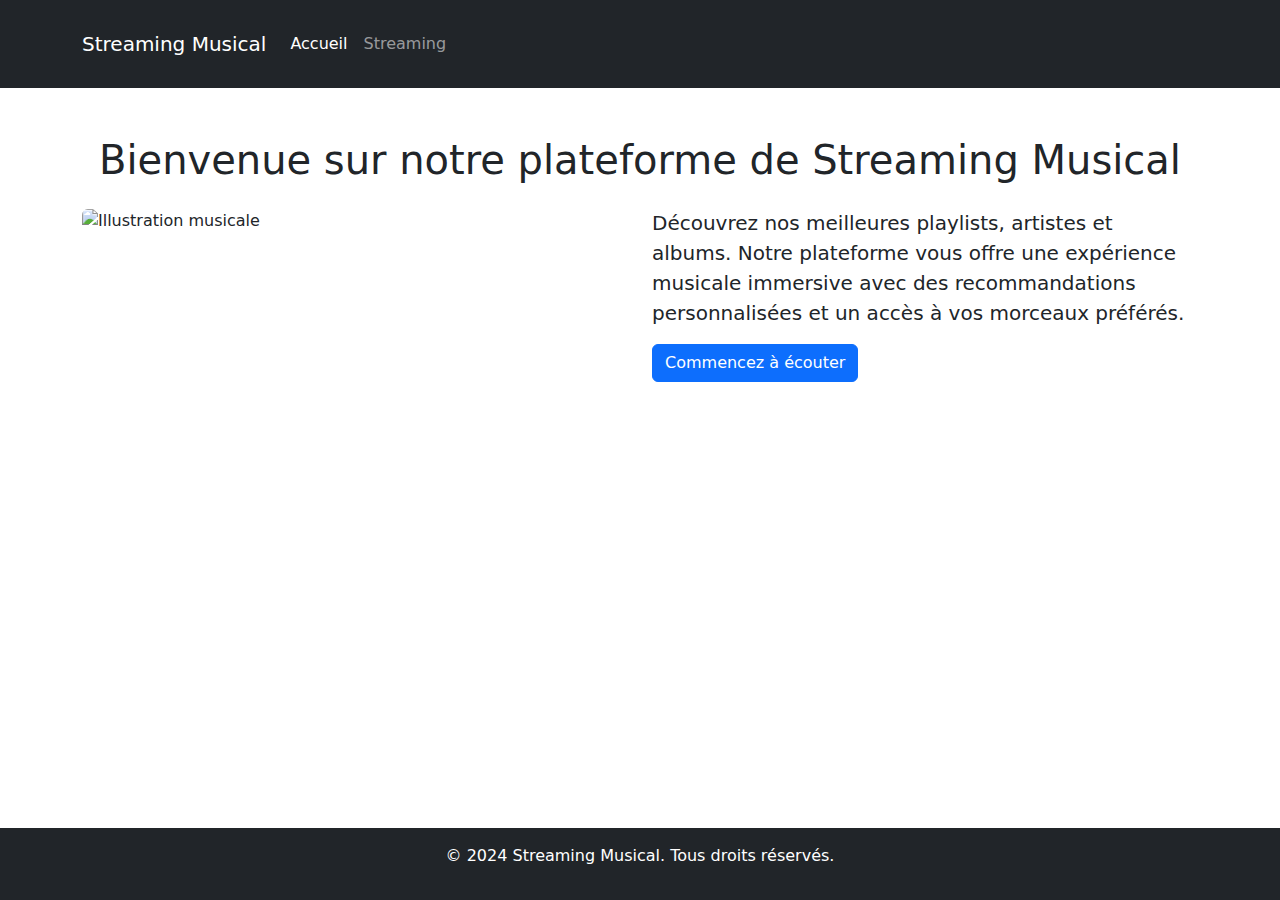
==== index.html @ b49d5417 "sav3" ====
<!DOCTYPE html>
<html lang="fr">

<head>
    <meta charset="UTF-8">
    <meta name="viewport" content="width=device-width, initial-scale=1.0">
    <title>Accueil - Streaming Musical</title>
    <link href="https://cdn.jsdelivr.net/npm/bootstrap@5.3.0/dist/css/bootstrap.min.css" rel="stylesheet">
    <link rel="stylesheet" href="/assets/css/style.css">
   <script src="https://cdn.jsdelivr.net/npm/bootstrap@5.3.0/dist/js/bootstrap.bundle.min.js"></script>
    <style>
        * {
            margin: 0;
            padding: 0;
            box-sizing: border-box;
        }

        body {
            min-height: 100vh; 
            display: flex;
            flex-direction: column;
        }

        footer {
            margin-top: auto; 
            padding: 0px 0; 
        }
    </style>
</head>

<body>
    <!-- En-tête du site -->
    <header>
        <div class="bg-dark text-white p-3">
            <nav class="navbar navbar-expand-lg navbar-dark">
                <div class="container">
                    <a class="navbar-brand" href="index.html">Streaming Musical</a>
                    <button class="navbar-toggler" type="button" data-bs-toggle="collapse" data-bs-target="#navbarNav"
                        aria-controls="navbarNav" aria-expanded="false" aria-label="Toggle navigation">
                        <span class="navbar-toggler-icon"></span>
                    </button>
                    <div class="collapse navbar-collapse" id="navbarNav">
                        <ul class="navbar-nav">
                            <li class="nav-item">
                                <a class="nav-link active" href="index.html">Accueil</a>
                            </li>
                            <li class="nav-item">
                                <a class="nav-link" href="streaming.html">Streaming</a>
                            </li>
                        </ul>
                    </div>
                </div>
            </nav>
        </div>
    </header>

    <!-- Corps principal de la page -->
    <div class="container my-5">
        <h1 class="text-center mb-4">Bienvenue sur notre plateforme de Streaming Musical</h1>
        <div class="row">
            <div class="col-md-6">
                <img class="rounded" src="/assets/img/stars_speakers.jpg" width="600" alt="Illustration musicale">
            </div>
            <div class="col-md-6">
                <p class="lead">
                    Découvrez nos meilleures playlists, artistes et albums. Notre plateforme vous offre une expérience
                    musicale immersive avec des recommandations personnalisées et un accès à vos morceaux préférés.
                </p>
                <a href="streaming.html" class="btn btn-primary">Commencez à écouter</a>
            </div>
        </div>
    </div>

    <!-- Footer -->
    <footer>
        <div class="bg-dark text-white text-center p-3">
            <p>&copy; 2024 Streaming Musical. Tous droits réservés.</p>
        </div>
    </footer>

</body>

</html>
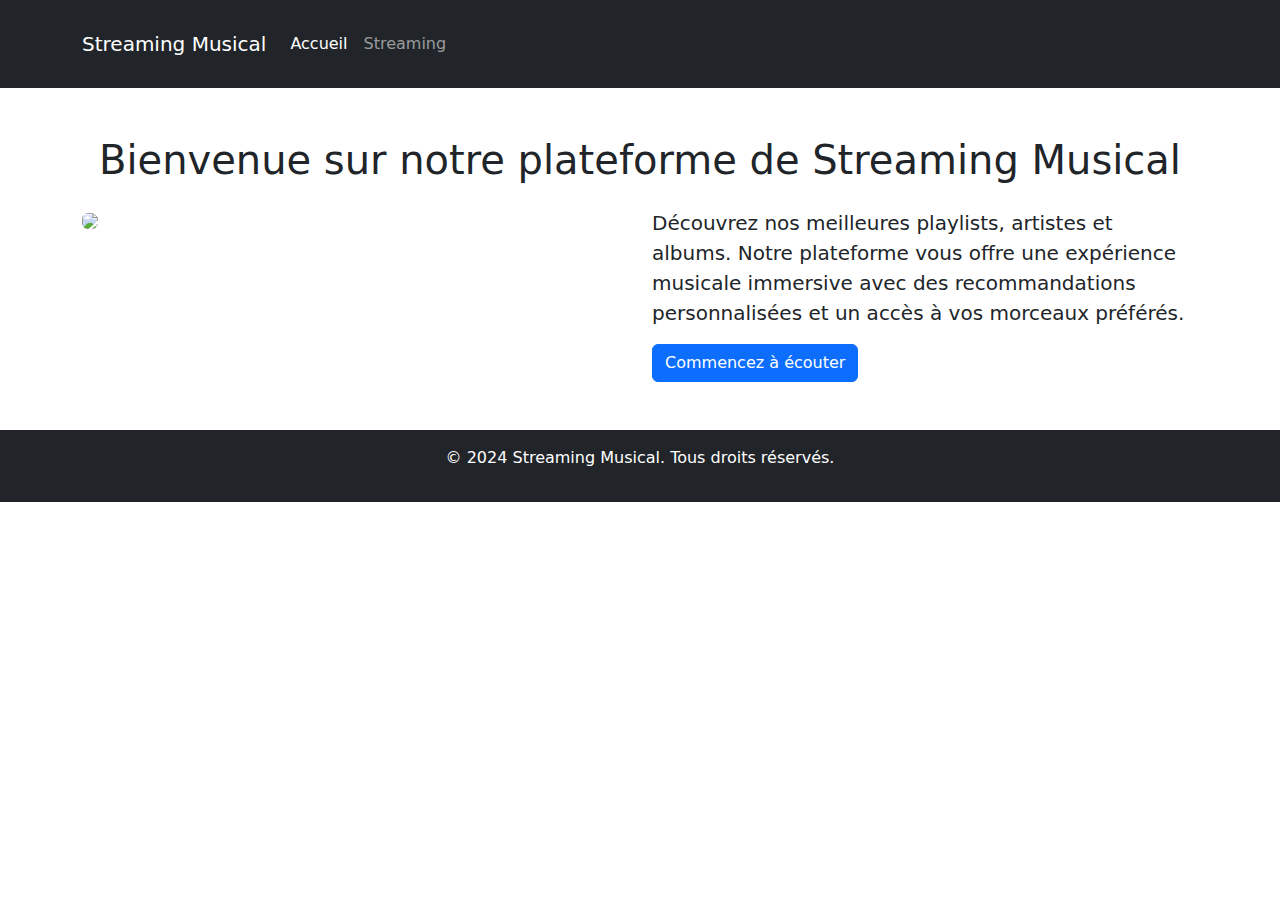
==== commit 1afa5f35: "Ajout du CDN Bootstrap dans les fichiers HTML" ====
--- a/index.html
+++ b/index.html
@@ -1,83 +1,63 @@
 <!DOCTYPE html>
 <html lang="fr">
-
+ 
 <head>
-    <meta charset="UTF-8">
-    <meta name="viewport" content="width=device-width, initial-scale=1.0">
-    <title>Accueil - Streaming Musical</title>
-    <link href="https://cdn.jsdelivr.net/npm/bootstrap@5.3.0/dist/css/bootstrap.min.css" rel="stylesheet">
-    <link rel="stylesheet" href="/assets/css/style.css">
-   <script src="https://cdn.jsdelivr.net/npm/bootstrap@5.3.0/dist/js/bootstrap.bundle.min.js"></script>
-    <style>
-        * {
-            margin: 0;
-            padding: 0;
-            box-sizing: border-box;
-        }
-
-        body {
-            min-height: 100vh; 
-            display: flex;
-            flex-direction: column;
-        }
-
-        footer {
-            margin-top: auto; 
-            padding: 0px 0; 
-        }
-    </style>
+<meta charset="UTF-8">
+<meta name="viewport" content="width=device-width, initial-scale=1.0">
+<title>Accueil - Streaming Musical</title>
+ 
+    <!-- Bootstrap CSS -->
+<link href="https://cdn.jsdelivr.net/npm/bootstrap@5.3.0-alpha3/dist/css/bootstrap.min.css" rel="stylesheet">
+ 
+    <!-- Fichier CSS personnalisé -->
+<link rel="stylesheet" href="/assets/css/style.css">
 </head>
-
+ 
 <body>
-    <!-- En-tête du site -->
-    <header>
-        <div class="bg-dark text-white p-3">
-            <nav class="navbar navbar-expand-lg navbar-dark">
-                <div class="container">
-                    <a class="navbar-brand" href="index.html">Streaming Musical</a>
-                    <button class="navbar-toggler" type="button" data-bs-toggle="collapse" data-bs-target="#navbarNav"
-                        aria-controls="navbarNav" aria-expanded="false" aria-label="Toggle navigation">
-                        <span class="navbar-toggler-icon"></span>
-                    </button>
-                    <div class="collapse navbar-collapse" id="navbarNav">
-                        <ul class="navbar-nav">
-                            <li class="nav-item">
-                                <a class="nav-link active" href="index.html">Accueil</a>
-                            </li>
-                            <li class="nav-item">
-                                <a class="nav-link" href="streaming.html">Streaming</a>
-                            </li>
-                        </ul>
-                    </div>
-                </div>
-            </nav>
-        </div>
-    </header>
-
-    <!-- Corps principal de la page -->
+<div class="bg-dark text-white p-3">
+<nav class="navbar navbar-expand-lg navbar-dark">
+<div class="container">
+<a class="navbar-brand" href="index.html">Streaming Musical</a>
+<button class="navbar-toggler" type="button" data-bs-toggle="collapse" data-bs-target="#navbarNav"
+                    aria-controls="navbarNav" aria-expanded="false" aria-label="Toggle navigation">
+<span class="navbar-toggler-icon"></span>
+</button>
+<div class="collapse navbar-collapse" id="navbarNav">
+<ul class="navbar-nav">
+<li class="nav-item">
+<a class="nav-link active" href="index.html">Accueil</a>
+</li>
+<li class="nav-item">
+<a class="nav-link" href="streaming.html">Streaming</a>
+</li>
+</ul>
+</div>
+</div>
+</nav>
+</div>
+ 
     <div class="container my-5">
-        <h1 class="text-center mb-4">Bienvenue sur notre plateforme de Streaming Musical</h1>
-        <div class="row">
-            <div class="col-md-6">
-                <img class="rounded" src="/assets/img/stars_speakers.jpg" width="600" alt="Illustration musicale">
-            </div>
-            <div class="col-md-6">
-                <p class="lead">
+<h1 class="text-center mb-4">Bienvenue sur notre plateforme de Streaming Musical</h1>
+<div class="row">
+<div class="col-md-6">
+<img class="rounded" src="/assets/img/stars_speakers.jpg" width="600">
+</div>
+<div class="col-md-6">
+<p class="lead">
                     Découvrez nos meilleures playlists, artistes et albums. Notre plateforme vous offre une expérience
                     musicale immersive avec des recommandations personnalisées et un accès à vos morceaux préférés.
-                </p>
-                <a href="streaming.html" class="btn btn-primary">Commencez à écouter</a>
-            </div>
-        </div>
-    </div>
-
-    <!-- Footer -->
-    <footer>
-        <div class="bg-dark text-white text-center p-3">
-            <p>&copy; 2024 Streaming Musical. Tous droits réservés.</p>
-        </div>
-    </footer>
-
+</p>
+<a href="streaming.html" class="btn btn-primary">Commencez à écouter</a>
+</div>
+</div>
+</div>
+ 
+    <div class="bg-dark text-white text-center p-3">
+<p>&copy; 2024 Streaming Musical. Tous droits réservés.</p>
+</div>
+ 
+    <!-- Bootstrap JS -->
+<script src="https://cdn.jsdelivr.net/npm/bootstrap@5.3.0-alpha3/dist/js/bootstrap.bundle.min.js"></script>
 </body>
-
-</html>
+ 
+</html>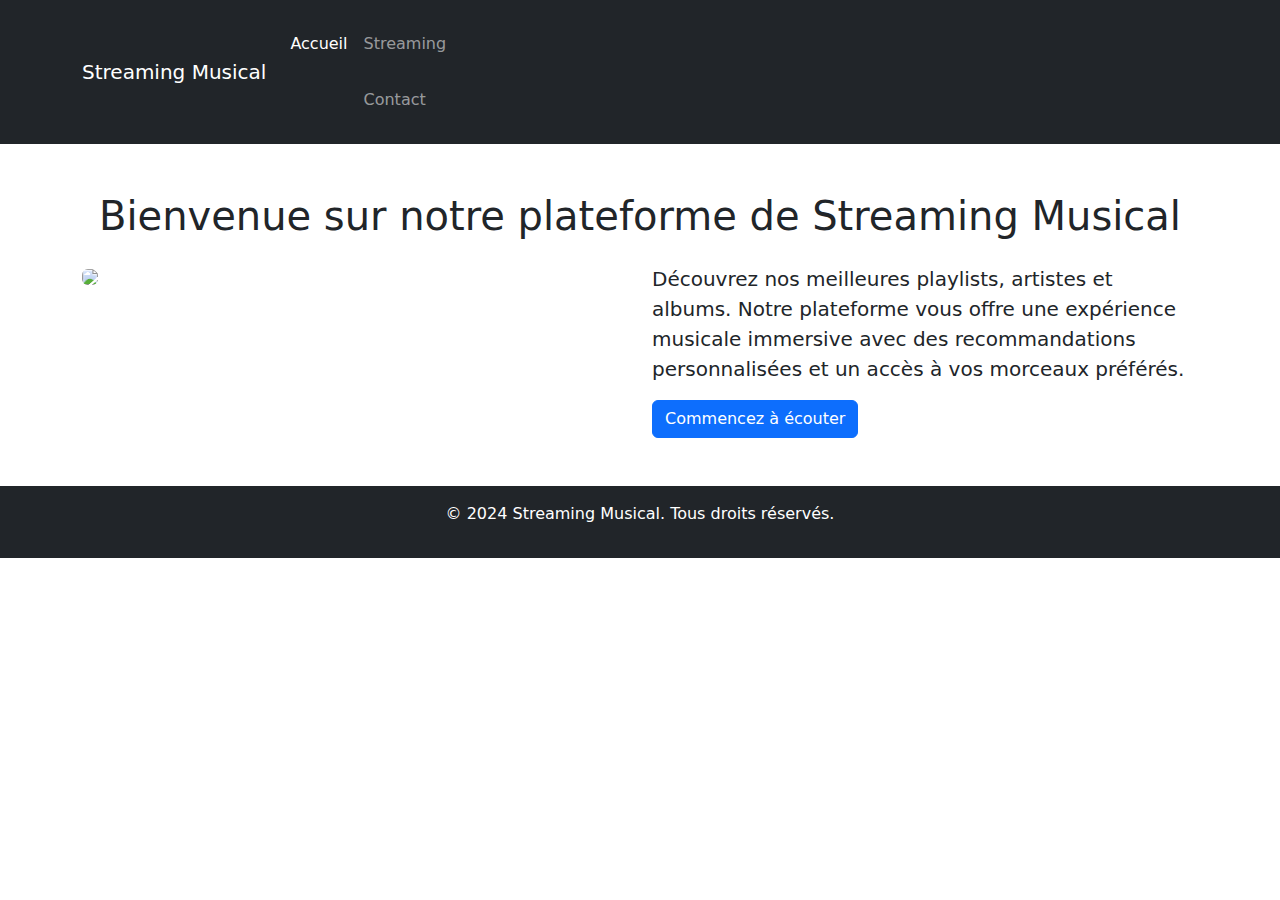
==== commit e65c8aa1: "Ajout de la page Contact avec formulaire et mise à jour de la navbar" ====
--- a/index.html
+++ b/index.html
@@ -29,6 +29,7 @@
 </li>
 <li class="nav-item">
 <a class="nav-link" href="streaming.html">Streaming</a>
+<a class="nav-link"><a class="nav-link" href="contact.html">Contact</a>
 </li>
 </ul>
 </div>
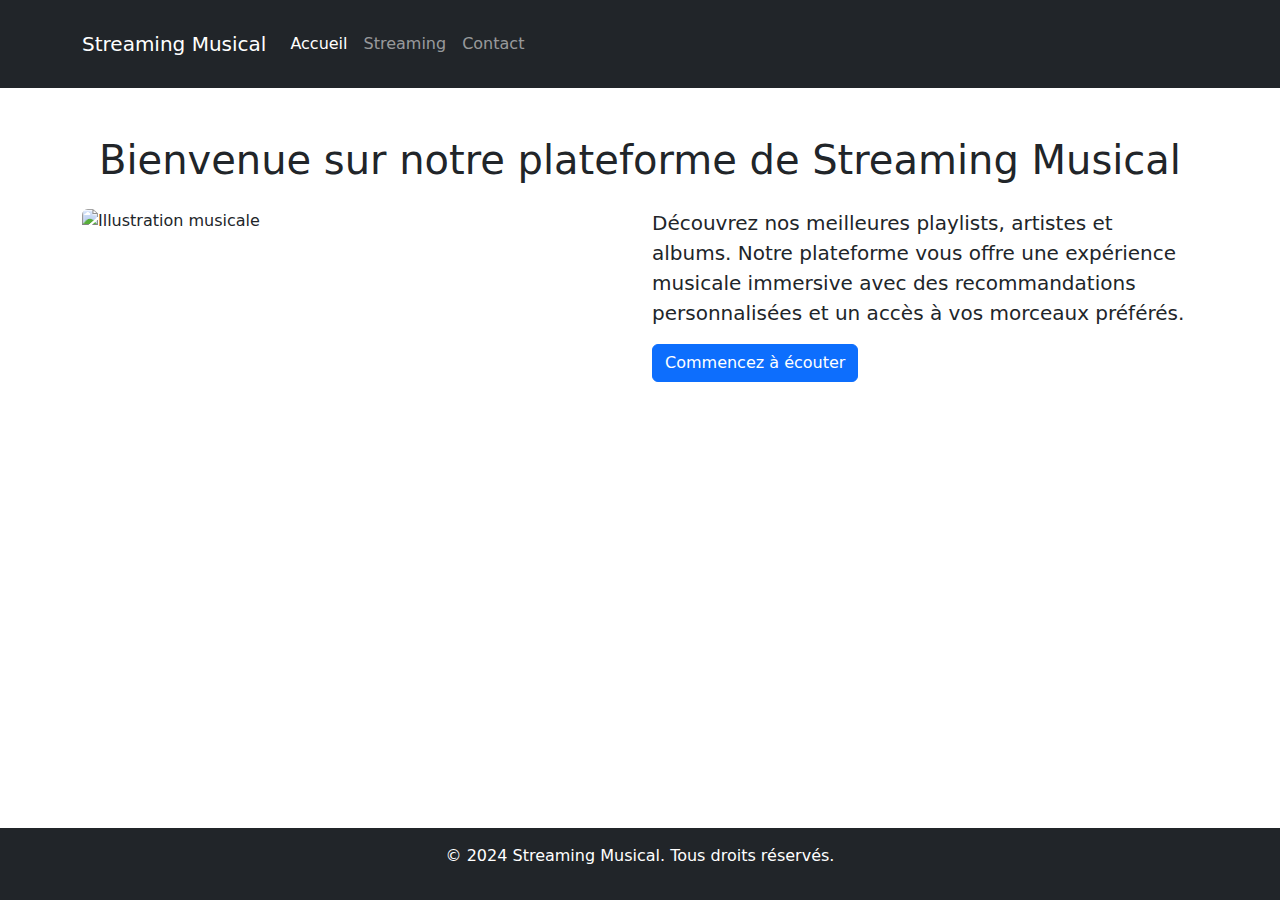
==== commit 5d81431b: "sav9" ====
--- a/index.html
+++ b/index.html
@@ -1,64 +1,85 @@
 <!DOCTYPE html>
 <html lang="fr">
- 
+
 <head>
-<meta charset="UTF-8">
-<meta name="viewport" content="width=device-width, initial-scale=1.0">
-<title>Accueil - Streaming Musical</title>
- 
-    <!-- Bootstrap CSS -->
-<link href="https://cdn.jsdelivr.net/npm/bootstrap@5.3.0-alpha3/dist/css/bootstrap.min.css" rel="stylesheet">
- 
-    <!-- Fichier CSS personnalisé -->
-<link rel="stylesheet" href="/assets/css/style.css">
+    <meta charset="UTF-8">
+    <meta name="viewport" content="width=device-width, initial-scale=1.0">
+    <title>Accueil - Streaming Musical</title>
+    <link href="https://cdn.jsdelivr.net/npm/bootstrap@5.3.0/dist/css/bootstrap.min.css" rel="stylesheet">
+   <script src="https://cdn.jsdelivr.net/npm/bootstrap@5.3.0/dist/js/bootstrap.bundle.min.js"></script>
+    <style>
+        * {
+            margin: 0;
+            padding: 0;
+            box-sizing: border-box;
+        }
+
+        body {
+            min-height: 100vh; 
+            display: flex;
+            flex-direction: column;
+        }
+
+        footer {
+            margin-top: auto; 
+            padding: 0px 0; 
+        }
+    </style>
 </head>
- 
+
 <body>
-<div class="bg-dark text-white p-3">
-<nav class="navbar navbar-expand-lg navbar-dark">
-<div class="container">
-<a class="navbar-brand" href="index.html">Streaming Musical</a>
-<button class="navbar-toggler" type="button" data-bs-toggle="collapse" data-bs-target="#navbarNav"
-                    aria-controls="navbarNav" aria-expanded="false" aria-label="Toggle navigation">
-<span class="navbar-toggler-icon"></span>
-</button>
-<div class="collapse navbar-collapse" id="navbarNav">
-<ul class="navbar-nav">
-<li class="nav-item">
-<a class="nav-link active" href="index.html">Accueil</a>
-</li>
-<li class="nav-item">
-<a class="nav-link" href="streaming.html">Streaming</a>
-<a class="nav-link"><a class="nav-link" href="contact.html">Contact</a>
-</li>
-</ul>
-</div>
-</div>
-</nav>
-</div>
- 
+  
+    <header>
+        <div class="bg-dark text-white p-3">
+            <nav class="navbar navbar-expand-lg navbar-dark">
+                <div class="container">
+                    <a class="navbar-brand" href="index.html">Streaming Musical</a>
+                    <button class="navbar-toggler" type="button" data-bs-toggle="collapse" data-bs-target="#navbarNav"
+                        aria-controls="navbarNav" aria-expanded="false" aria-label="Toggle navigation">
+                        <span class="navbar-toggler-icon"></span>
+                    </button>
+                    <div class="collapse navbar-collapse" id="navbarNav">
+                        <ul class="navbar-nav">
+                            <li class="nav-item">
+                                <a class="nav-link active" href="index.html">Accueil</a>
+                            </li>
+                            <li class="nav-item">
+                                <a class="nav-link" href="streaming.html">Streaming</a>
+                            </li>
+                            <li class="nav-item">
+                                <a class="nav-link" href="contact.html">Contact</a>
+                            </li>
+                        </ul>
+                    </div>
+                </div>
+            </nav>
+        </div>
+    </header>
+
+   
     <div class="container my-5">
-<h1 class="text-center mb-4">Bienvenue sur notre plateforme de Streaming Musical</h1>
-<div class="row">
-<div class="col-md-6">
-<img class="rounded" src="/assets/img/stars_speakers.jpg" width="600">
-</div>
-<div class="col-md-6">
-<p class="lead">
+        <h1 class="text-center mb-4">Bienvenue sur notre plateforme de Streaming Musical</h1>
+        <div class="row">
+            <div class="col-md-6">
+                <img class="rounded" src="/assets/img/stars_speakers.jpg" width="600" alt="Illustration musicale">
+            </div>
+            <div class="col-md-6">
+                <p class="lead">
                     Découvrez nos meilleures playlists, artistes et albums. Notre plateforme vous offre une expérience
                     musicale immersive avec des recommandations personnalisées et un accès à vos morceaux préférés.
-</p>
-<a href="streaming.html" class="btn btn-primary">Commencez à écouter</a>
-</div>
-</div>
-</div>
- 
-    <div class="bg-dark text-white text-center p-3">
-<p>&copy; 2024 Streaming Musical. Tous droits réservés.</p>
-</div>
- 
-    <!-- Bootstrap JS -->
-<script src="https://cdn.jsdelivr.net/npm/bootstrap@5.3.0-alpha3/dist/js/bootstrap.bundle.min.js"></script>
+                </p>
+                <a href="streaming.html" class="btn btn-primary">Commencez à écouter</a>
+            </div>
+        </div>
+    </div>
+
+
+    <footer>
+        <div class="bg-dark text-white text-center p-3">
+            <p>&copy; 2024 Streaming Musical. Tous droits réservés.</p>
+        </div>
+    </footer>
+
 </body>
- 
-</html>+
+</html>
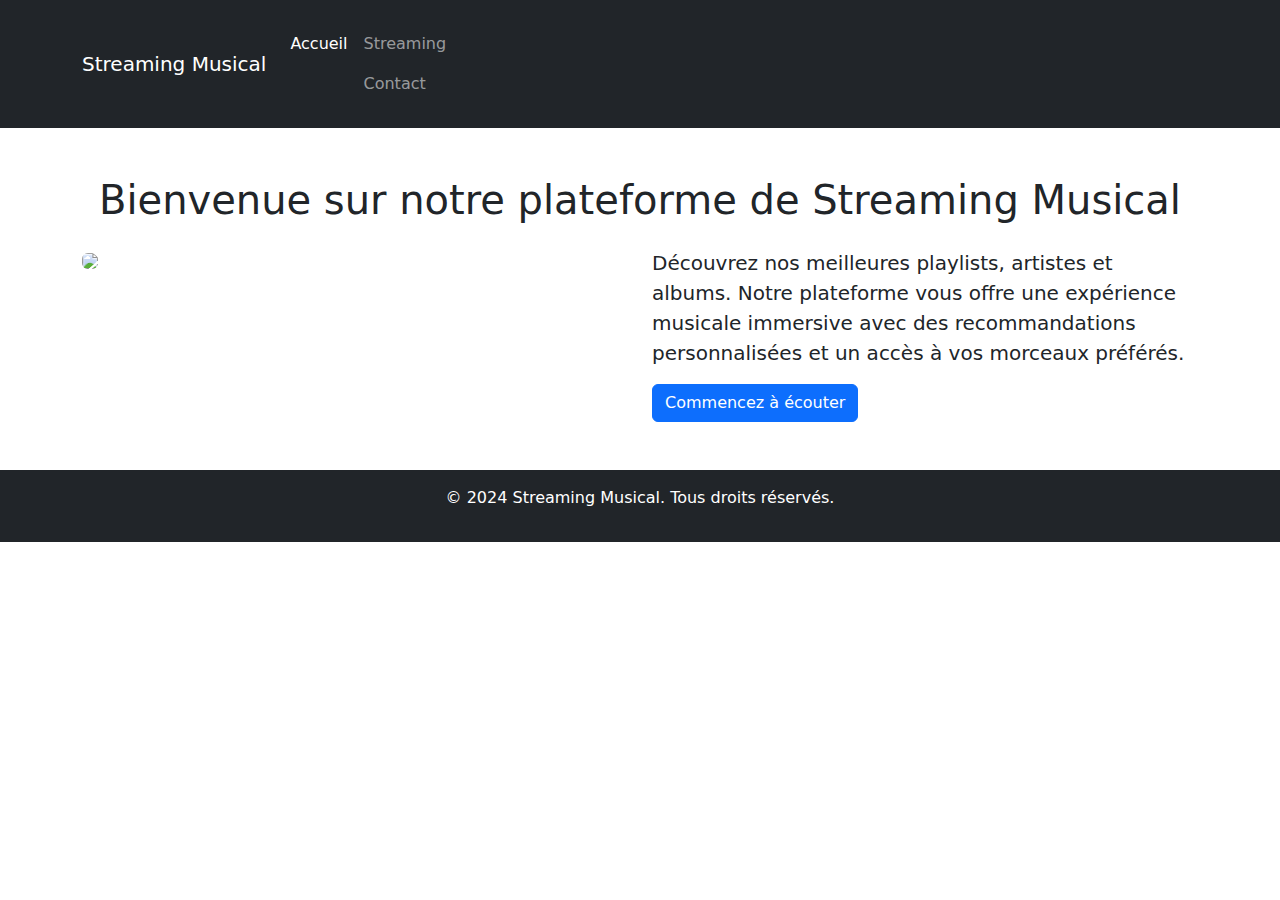
==== commit 116c511e: "Ajout de la page Contact avec formulaire et mise à jour de la navbar" ====
--- a/index.html
+++ b/index.html
@@ -1,85 +1,64 @@
 <!DOCTYPE html>
 <html lang="fr">
-
+ 
 <head>
-    <meta charset="UTF-8">
-    <meta name="viewport" content="width=device-width, initial-scale=1.0">
-    <title>Accueil - Streaming Musical</title>
-    <link href="https://cdn.jsdelivr.net/npm/bootstrap@5.3.0/dist/css/bootstrap.min.css" rel="stylesheet">
-   <script src="https://cdn.jsdelivr.net/npm/bootstrap@5.3.0/dist/js/bootstrap.bundle.min.js"></script>
-    <style>
-        * {
-            margin: 0;
-            padding: 0;
-            box-sizing: border-box;
-        }
-
-        body {
-            min-height: 100vh; 
-            display: flex;
-            flex-direction: column;
-        }
-
-        footer {
-            margin-top: auto; 
-            padding: 0px 0; 
-        }
-    </style>
+<meta charset="UTF-8">
+<meta name="viewport" content="width=device-width, initial-scale=1.0">
+<title>Accueil - Streaming Musical</title>
+ 
+    <!-- Bootstrap CSS -->
+<link href="https://cdn.jsdelivr.net/npm/bootstrap@5.3.0-alpha3/dist/css/bootstrap.min.css" rel="stylesheet">
+ 
+    <!-- Fichier CSS personnalisé -->
+<link rel="stylesheet" href="/assets/css/style.css">
 </head>
-
+ 
 <body>
-  
-    <header>
-        <div class="bg-dark text-white p-3">
-            <nav class="navbar navbar-expand-lg navbar-dark">
-                <div class="container">
-                    <a class="navbar-brand" href="index.html">Streaming Musical</a>
-                    <button class="navbar-toggler" type="button" data-bs-toggle="collapse" data-bs-target="#navbarNav"
-                        aria-controls="navbarNav" aria-expanded="false" aria-label="Toggle navigation">
-                        <span class="navbar-toggler-icon"></span>
-                    </button>
-                    <div class="collapse navbar-collapse" id="navbarNav">
-                        <ul class="navbar-nav">
-                            <li class="nav-item">
-                                <a class="nav-link active" href="index.html">Accueil</a>
-                            </li>
-                            <li class="nav-item">
-                                <a class="nav-link" href="streaming.html">Streaming</a>
-                            </li>
-                            <li class="nav-item">
-                                <a class="nav-link" href="contact.html">Contact</a>
-                            </li>
-                        </ul>
-                    </div>
-                </div>
-            </nav>
-        </div>
-    </header>
-
-   
+<div class="bg-dark text-white p-3">
+<nav class="navbar navbar-expand-lg navbar-dark">
+<div class="container">
+<a class="navbar-brand" href="index.html">Streaming Musical</a>
+<button class="navbar-toggler" type="button" data-bs-toggle="collapse" data-bs-target="#navbarNav"
+                    aria-controls="navbarNav" aria-expanded="false" aria-label="Toggle navigation">
+<span class="navbar-toggler-icon"></span>
+</button>
+<div class="collapse navbar-collapse" id="navbarNav">
+<ul class="navbar-nav">
+<li class="nav-item">
+<a class="nav-link active" href="index.html">Accueil</a>
+</li>
+<li class="nav-item">
+<a class="nav-link" href="streaming.html">Streaming</a>
+<a class="nav-link" href="contact.html">Contact</a>
+</li>
+</ul>
+</div>
+</div>
+</nav>
+</div>
+ 
     <div class="container my-5">
-        <h1 class="text-center mb-4">Bienvenue sur notre plateforme de Streaming Musical</h1>
-        <div class="row">
-            <div class="col-md-6">
-                <img class="rounded" src="/assets/img/stars_speakers.jpg" width="600" alt="Illustration musicale">
-            </div>
-            <div class="col-md-6">
-                <p class="lead">
+<h1 class="text-center mb-4">Bienvenue sur notre plateforme de Streaming Musical</h1>
+<div class="row">
+<div class="col-md-6">
+<img class="rounded" src="/assets/img/stars_speakers.jpg" width="600">
+</div>
+<div class="col-md-6">
+<p class="lead">
                     Découvrez nos meilleures playlists, artistes et albums. Notre plateforme vous offre une expérience
                     musicale immersive avec des recommandations personnalisées et un accès à vos morceaux préférés.
-                </p>
-                <a href="streaming.html" class="btn btn-primary">Commencez à écouter</a>
-            </div>
-        </div>
-    </div>
-
-
-    <footer>
-        <div class="bg-dark text-white text-center p-3">
-            <p>&copy; 2024 Streaming Musical. Tous droits réservés.</p>
-        </div>
-    </footer>
-
+</p>
+<a href="streaming.html" class="btn btn-primary">Commencez à écouter</a>
+</div>
+</div>
+</div>
+ 
+    <div class="bg-dark text-white text-center p-3">
+<p>&copy; 2024 Streaming Musical. Tous droits réservés.</p>
+</div>
+ 
+    <!-- Bootstrap JS -->
+<script src="https://cdn.jsdelivr.net/npm/bootstrap@5.3.0-alpha3/dist/js/bootstrap.bundle.min.js"></script>
 </body>
-
-</html>
+ 
+</html>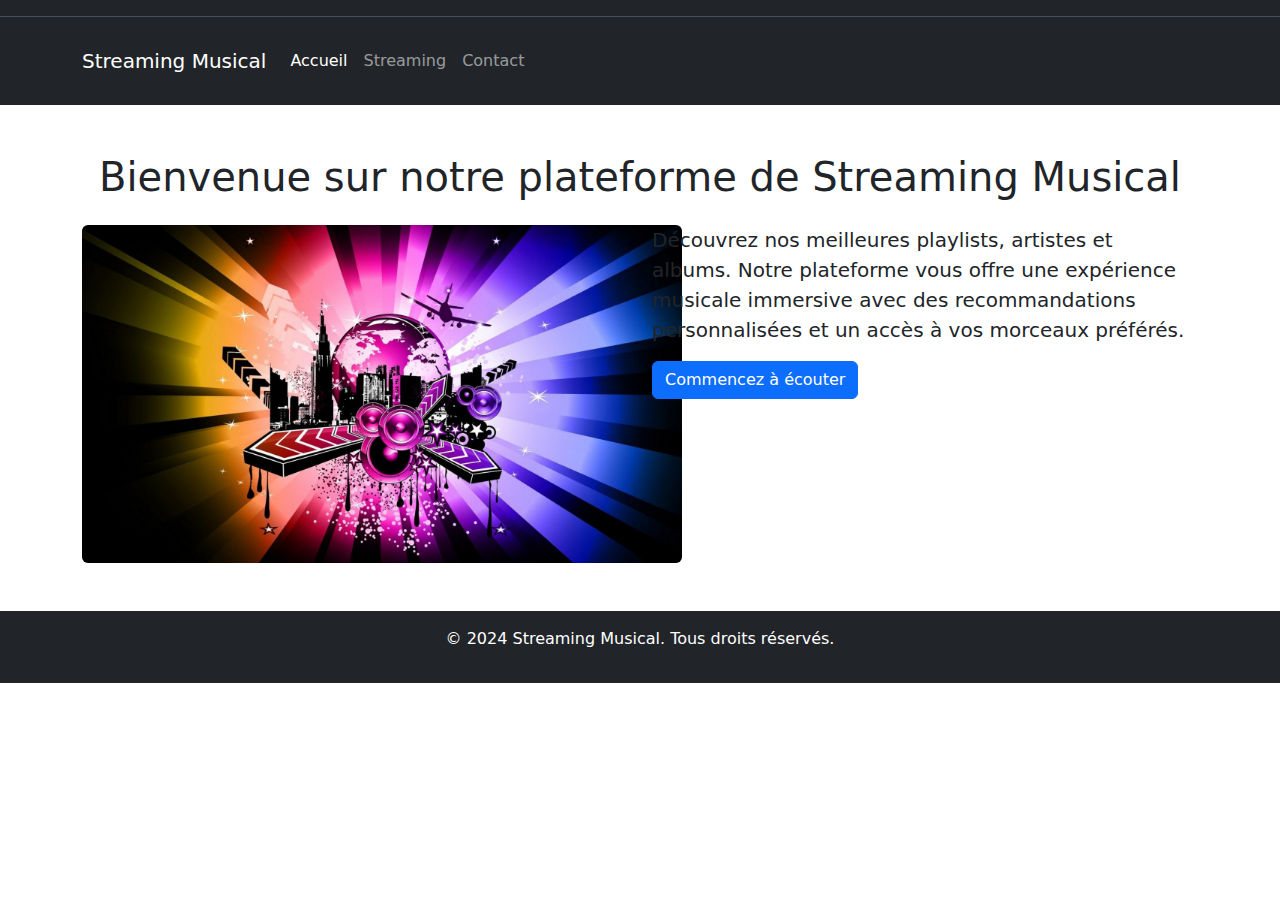
==== commit 0ea3359f: "Merge 3d7bf5638e50e75a1a0b9ecb2e9dd95099158109 into 7f7c70ebecfd339b0bd872eeedb5b176bb044055" ====
--- a/index.html
+++ b/index.html
@@ -1,64 +1,63 @@
 <!DOCTYPE html>
 <html lang="fr">
- 
+
 <head>
-<meta charset="UTF-8">
-<meta name="viewport" content="width=device-width, initial-scale=1.0">
-<title>Accueil - Streaming Musical</title>
- 
-    <!-- Bootstrap CSS -->
-<link href="https://cdn.jsdelivr.net/npm/bootstrap@5.3.0-alpha3/dist/css/bootstrap.min.css" rel="stylesheet">
- 
-    <!-- Fichier CSS personnalisé -->
-<link rel="stylesheet" href="/assets/css/style.css">
+    <meta charset="UTF-8">
+    <meta name="viewport" content="width=device-width, initial-scale=1.0">
+    <title>Accueil - Streaming Musical</title>
+    <link rel="stylesheet" href="/assets/css/style.css">
+    <link href="https://cdn.jsdelivr.net/npm/bootstrap@5.3.3/dist/css/bootstrap.min.css" rel="stylesheet" integrity="sha384-QWTKZyjpPEjISv5WaRU9OFeRpok6YctnYmDr5pNlyT2bRjXh0JMhjY6hW+ALEwIH" crossorigin="anonymous">
+    <nav class="navbar bg-dark border-bottom border-body" data-bs-theme="dark">
+        <!-- Navbar content -->
+      </nav>
 </head>
- 
+
 <body>
-<div class="bg-dark text-white p-3">
-<nav class="navbar navbar-expand-lg navbar-dark">
-<div class="container">
-<a class="navbar-brand" href="index.html">Streaming Musical</a>
-<button class="navbar-toggler" type="button" data-bs-toggle="collapse" data-bs-target="#navbarNav"
+    <div class="bg-dark text-white p-3">
+        <nav class="navbar navbar-expand-lg navbar-dark">
+            <div class="container">
+                <a class="navbar-brand" href="index.html">Streaming Musical</a>
+                <button class="navbar-toggler" type="button" data-bs-toggle="collapse" data-bs-target="#navbarNav"
                     aria-controls="navbarNav" aria-expanded="false" aria-label="Toggle navigation">
-<span class="navbar-toggler-icon"></span>
-</button>
-<div class="collapse navbar-collapse" id="navbarNav">
-<ul class="navbar-nav">
-<li class="nav-item">
-<a class="nav-link active" href="index.html">Accueil</a>
-</li>
-<li class="nav-item">
-<a class="nav-link" href="streaming.html">Streaming</a>
-<a class="nav-link" href="contact.html">Contact</a>
-</li>
-</ul>
-</div>
-</div>
-</nav>
-</div>
- 
+                    <span class="navbar-toggler-icon"></span>
+                </button>
+                <div class="collapse navbar-collapse" id="navbarNav">
+                    <ul class="navbar-nav">
+                        <li class="nav-item">
+                            <a class="nav-link active" href="index.html">Accueil</a>
+                        </li>
+                        <li class="nav-item">
+                            <a class="nav-link" href="streaming.html">Streaming</a>
+                            </li>
+                            <li class="nav-item">
+                            <a class="nav-link" href="contact.html"> Contact</a> 
+                        </li>
+                    </ul>
+                </div>
+            </div>
+        </nav>
+    </div>
+
     <div class="container my-5">
-<h1 class="text-center mb-4">Bienvenue sur notre plateforme de Streaming Musical</h1>
-<div class="row">
-<div class="col-md-6">
-<img class="rounded" src="/assets/img/stars_speakers.jpg" width="600">
-</div>
-<div class="col-md-6">
-<p class="lead">
+        <h1 class="text-center mb-4">Bienvenue sur notre plateforme de Streaming Musical</h1>
+        <div class="row">
+            <div class="col-md-6">
+                <img class="rounded" src="/assets/img/stars_speakers.WebP" alt="test" width="600">
+            </div>
+            <div class="col-md-6">
+                <p class="lead">
                     Découvrez nos meilleures playlists, artistes et albums. Notre plateforme vous offre une expérience
                     musicale immersive avec des recommandations personnalisées et un accès à vos morceaux préférés.
-</p>
-<a href="streaming.html" class="btn btn-primary">Commencez à écouter</a>
-</div>
-</div>
-</div>
- 
+                </p>
+                <a href="streaming.html" class="btn btn-primary">Commencez à écouter</a>
+            </div>
+        </div>
+    </div>
+
     <div class="bg-dark text-white text-center p-3">
-<p>&copy; 2024 Streaming Musical. Tous droits réservés.</p>
-</div>
- 
-    <!-- Bootstrap JS -->
-<script src="https://cdn.jsdelivr.net/npm/bootstrap@5.3.0-alpha3/dist/js/bootstrap.bundle.min.js"></script>
+        <p>&copy; 2024 Streaming Musical. Tous droits réservés.</p>
+    </div>
+    <script src="https://cdn.jsdelivr.net/npm/bootstrap@5.3.3/dist/js/bootstrap.bundle.min.js" integrity="sha384-YvpcrYf0tY3lHB60NNkmXc5s9fDVZLESaAA55NDzOxhy9GkcIdslK1eN7N6jIeHz" crossorigin="anonymous"></script>
 </body>
- 
-</html>+
+</html>
